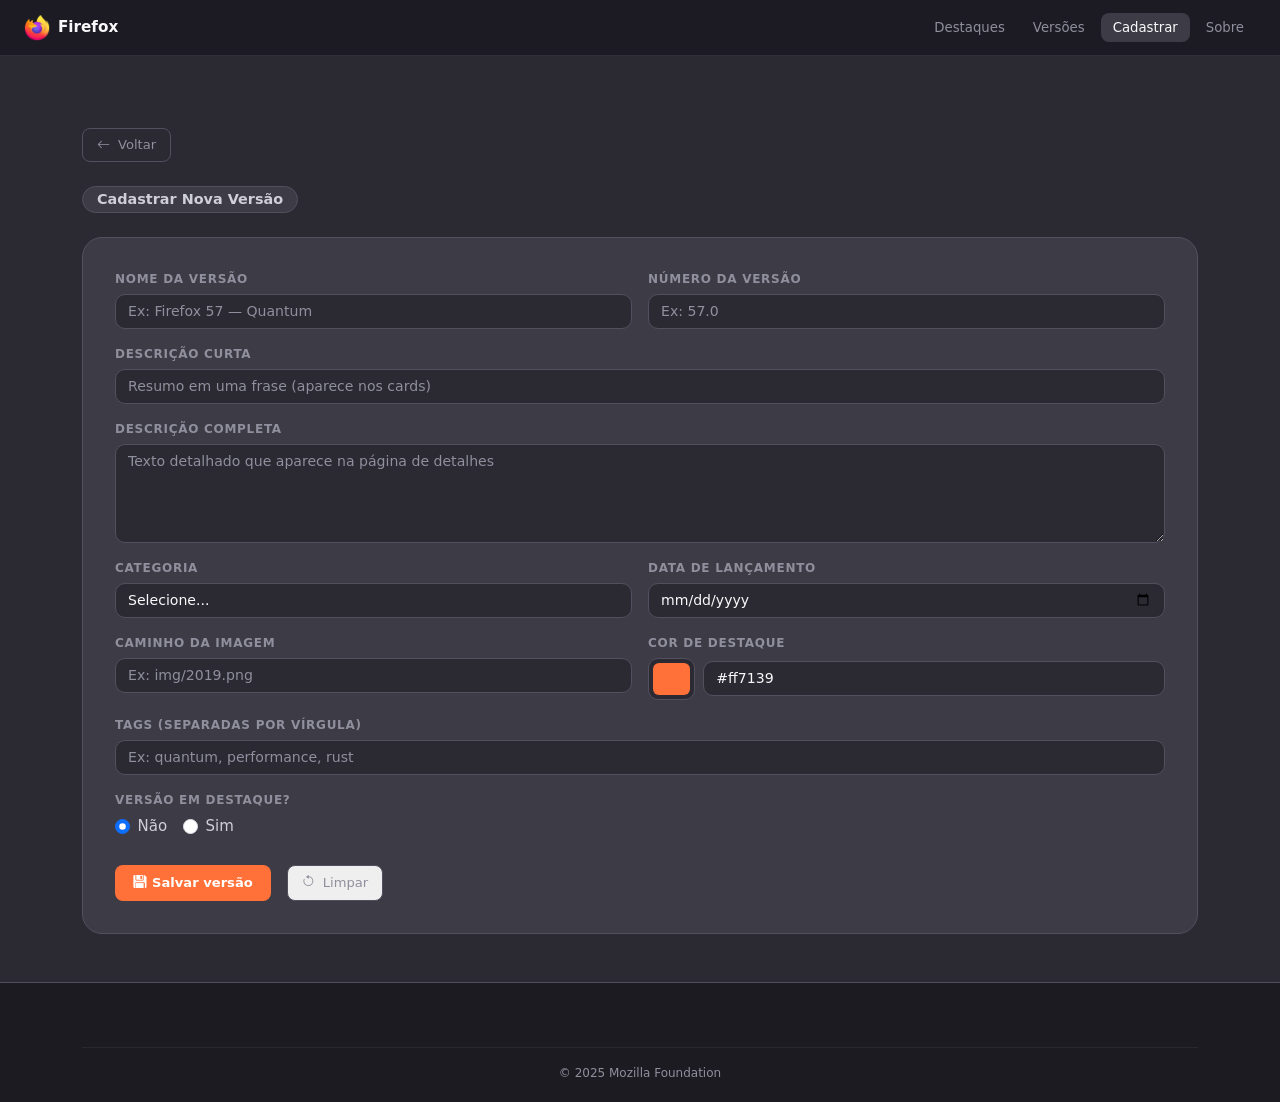
==== public/cadastro_versao.html @ 72270df3 "avanços" ====
<!DOCTYPE html>
<html lang="pt-BR">
<head>
  <meta charset="UTF-8" />
  <meta name="viewport" content="width=device-width, initial-scale=1.0" />
  <title>Cadastrar Versão — Firefox</title>
  <link href="https://cdn.jsdelivr.net/npm/bootstrap@5.3.3/dist/css/bootstrap.min.css" rel="stylesheet" />
  <link href="https://cdn.jsdelivr.net/npm/bootstrap-icons@1.11.3/font/bootstrap-icons.min.css" rel="stylesheet" />
  <link rel="stylesheet" href="style.css" />
</head>
<body>

  <header>
    <nav class="navbar navbar-expand-md fixed-top" id="mainNavbar">
      <div class="container-fluid px-4">
        <a class="navbar-brand d-flex align-items-center gap-2" href="index.html">
          <img src="img/2019.png" alt="Logo Firefox" class="navbar-logo" />
          <span class="navbar-site-name">Firefox</span>
        </a>
        <button class="navbar-toggler border-0" type="button"
                data-bs-toggle="collapse" data-bs-target="#navLinks"
                aria-controls="navLinks" aria-expanded="false" aria-label="Menu">
          <span class="navbar-toggler-icon"></span>
        </button>
        <div class="collapse navbar-collapse justify-content-end" id="navLinks">
          <ul class="navbar-nav gap-1 py-2 py-md-0">
            <li class="nav-item"><a class="nav-link" href="index.html#destaque">Destaques</a></li>
            <li class="nav-item"><a class="nav-link" href="index.html#versoes">Versões</a></li>
            <li class="nav-item"><a class="nav-link active" href="cadastro_versao.html">Cadastrar</a></li>
            <li class="nav-item"><a class="nav-link" href="index.html#sobre">Sobre</a></li>
          </ul>
        </div>
      </div>
    </nav>
  </header>

  <main style="padding-top:80px;min-height:100vh;">
    <div class="container py-5">

      <a href="index.html" class="btn-voltar mb-4 d-inline-flex align-items-center gap-2">
        <i class="bi bi-arrow-left"></i> Voltar
      </a>

      <h2 class="section-title mb-4">
        <span class="title-pill">Cadastrar Nova Versão</span>
      </h2>

      <div id="alertaBox"></div>

      <div class="detalhe-card">
        <div id="formVersao">
          <div class="row g-3">

            <div class="col-12 col-md-6">
              <label class="form-label-custom" for="inputNome">Nome da versão</label>
              <input type="text" id="inputNome" class="input-custom form-control"
                     placeholder="Ex: Firefox 57 — Quantum" />
            </div>

            <div class="col-12 col-md-6">
              <label class="form-label-custom" for="inputVersao">Número da versão</label>
              <input type="text" id="inputVersao" class="input-custom form-control"
                     placeholder="Ex: 57.0" />
            </div>

            <div class="col-12">
              <label class="form-label-custom" for="inputDescCurta">Descrição curta</label>
              <input type="text" id="inputDescCurta" class="input-custom form-control"
                     placeholder="Resumo em uma frase (aparece nos cards)" />
            </div>

            <div class="col-12">
              <label class="form-label-custom" for="inputDescCompleta">Descrição completa</label>
              <textarea id="inputDescCompleta" class="input-custom form-control" rows="4"
                        placeholder="Texto detalhado que aparece na página de detalhes"></textarea>
            </div>

            <div class="col-12 col-md-6">
              <label class="form-label-custom" for="inputCategoria">Categoria</label>
              <select id="inputCategoria" class="input-custom form-select">
                <option value="">Selecione...</option>
                <option value="Performance">Performance</option>
                <option value="Privacidade">Privacidade</option>
                <option value="Design">Design</option>
                <option value="Multimídia">Multimídia</option>
                <option value="Corporativo">Corporativo</option>
                <option value="Histórico">Histórico</option>
              </select>
            </div>

            <div class="col-12 col-md-6">
              <label class="form-label-custom" for="inputLancamento">Data de lançamento</label>
              <input type="date" id="inputLancamento" class="input-custom form-control" />
            </div>

            <div class="col-12 col-md-6">
              <label class="form-label-custom" for="inputImagem">Caminho da imagem</label>
              <input type="text" id="inputImagem" class="input-custom form-control"
                     placeholder="Ex: img/2019.png" />
            </div>

            <div class="col-12 col-md-6">
              <label class="form-label-custom" for="inputCor">Cor de destaque</label>
              <div class="d-flex gap-2 align-items-center">
                <input type="color" id="inputCorPicker" value="#ff7139"
                       class="input-custom form-control form-control-color" style="width:52px;height:42px;padding:4px" />
                <input type="text" id="inputCor" class="input-custom form-control"
                       value="#ff7139" placeholder="#ff7139" />
              </div>
            </div>

            <div class="col-12">
              <label class="form-label-custom" for="inputTags">Tags (separadas por vírgula)</label>
              <input type="text" id="inputTags" class="input-custom form-control"
                     placeholder="Ex: quantum, performance, rust" />
            </div>

            <div class="col-12">
              <label class="form-label-custom">Versão em destaque?</label>
              <div class="d-flex gap-3 mt-1">
                <div class="form-check">
                  <input class="form-check-input" type="radio" name="destaque" id="destaqueNao" value="false" checked />
                  <label class="form-check-label" for="destaqueNao" style="color:var(--text-sub)">Não</label>
                </div>
                <div class="form-check">
                  <input class="form-check-input" type="radio" name="destaque" id="destaqueSim" value="true" />
                  <label class="form-check-label" for="destaqueSim" style="color:var(--text-sub)">Sim</label>
                </div>
              </div>
            </div>

          </div>

          <div class="d-flex gap-3 mt-4">
            <button id="btnSalvar" class="btn-ver-mais">
              <i class="bi bi-floppy-fill"></i> Salvar versão
            </button>
            <button id="btnLimpar" class="btn-voltar d-inline-flex align-items-center gap-2">
              <i class="bi bi-arrow-counterclockwise"></i> Limpar
            </button>
          </div>
        </div>
      </div>

    </div>
  </main>

  <footer>
    <div class="container">
      <hr class="footer-hr" />
      <p class="footer-copy text-center mb-0">© 2025 Mozilla Foundation</p>
    </div>
  </footer>

  <script src="https://cdn.jsdelivr.net/npm/bootstrap@5.3.3/dist/js/bootstrap.bundle.min.js"></script>
  <script src="cadastro_versao.js"></script>
</body>
</html>
---- public/style.css ----
:root {
  --bg:           #2b2a33;
  --bg-nav:       rgba(28, 27, 34, 0.92);
  --card-bg:      #3d3b45;
  --card-hover:   #47454f;
  --border:       #52505e;
  --text:         #f9f9fb;
  --text-sub:     #cfcfd8;
  --text-muted:   #8f8f9d;
  --accent-purple:#9059ff;
  --accent-orange:#ff7139;
  --shadow:       0 4px 20px rgba(0,0,0,0.45);
}

*, *::before, *::after { box-sizing: border-box; }
html { scroll-behavior: smooth; }

body {
  background-color: var(--bg);
  color: var(--text);
  font-family: -apple-system, 'Segoe UI', system-ui, sans-serif;
  font-size: 15px;
  min-height: 100vh;
  overflow-x: hidden;
}

a { text-decoration: none; color: inherit; }
img { display: block; }

.weather-widget {
  position: fixed;
  top: 18px;
  right: 24px;
  z-index: 300;
}
.weather-icon { font-size: 1.3rem; color: var(--text-sub); }
.weather-temp { font-size: .88rem; font-weight: 600; color: var(--text); line-height: 1.2; }
.weather-city { font-size: .7rem; color: var(--text-sub); line-height: 1.2; }

#mainNavbar {
  background: var(--bg-nav) !important;
  backdrop-filter: blur(12px);
  -webkit-backdrop-filter: blur(12px);
  border-bottom: 1px solid rgba(82,80,94,.4);
  height: 56px;
}
.navbar-logo { width: 26px; height: 26px; object-fit: contain; }
.navbar-site-name { font-size: .95rem; font-weight: 700; color: var(--text); }

#mainNavbar .nav-link {
  color: var(--text-muted);
  font-size: .83rem;
  font-weight: 500;
  border-radius: 8px;
  padding: 5px 12px !important;
  transition: background .15s, color .15s;
}
#mainNavbar .nav-link:hover,
#mainNavbar .nav-link.active {
  background: var(--card-bg);
  color: var(--text) !important;
}
.navbar-toggler-icon { filter: invert(1); }
#navLinks.show, #navLinks.collapsing {
  background: var(--bg);
  border-top: 1px solid var(--border);
  padding: 8px 0;
}

#hero {
  min-height: 60vh;
  padding-top: 80px;
  padding-bottom: 20px;
  display: grid;
  place-items: center;
}
.hero-logo  { width: 54px; height: 54px; object-fit: contain; }
.hero-title { font-size: 2.4rem; font-weight: 600; color: var(--text); letter-spacing: -.01em; }

.search-bar {
  background: var(--card-bg);
  border: 1.5px solid var(--border) !important;
  border-radius: 50px !important;
  padding: 10px 20px;
  transition: border-color .2s, box-shadow .2s;
}
.search-bar:focus-within {
  border-color: var(--accent-purple) !important;
  box-shadow: 0 0 0 3px rgba(144,89,255,.2) !important;
}
.search-icon { color: var(--text-muted); font-size: 1rem; flex-shrink: 0; }
.search-input { color: var(--text-sub) !important; font-size: .92rem; caret-color: var(--text); }
.search-input::placeholder { color: var(--text-muted) !important; }
.intro-text { font-size: .9rem; color: var(--text-muted); line-height: 1.65; }

.filtro-select {
  background: var(--card-bg);
  border: 1px solid var(--border);
  color: var(--text-sub);
  border-radius: 8px;
  font-size: .82rem;
  width: auto;
  min-width: 180px;
}
.filtro-select:focus { border-color: var(--accent-purple); box-shadow: none; }
.filtro-select option { background: var(--card-bg); }

.section-title { font-size: 1.1rem; font-weight: 600; }
.title-pill {
  display: inline-block;
  padding: 4px 14px;
  background: var(--card-bg);
  border: 1px solid var(--border);
  border-radius: 50px;
  font-size: .9rem;
  color: var(--text-sub);
}

.versao-badge {
  display: inline-block;
  font-size: .7rem;
  font-weight: 700;
  padding: 3px 10px;
  border-radius: 50px;
  letter-spacing: .04em;
}
.versao-badge-lg { font-size: .85rem; padding: 5px 14px; }

.badge-destaque {
  display: inline-block;
  font-size: .68rem;
  font-weight: 700;
  padding: 3px 10px;
  border-radius: 50px;
  background: rgba(255,113,57,.15);
  color: var(--accent-orange);
  border: 1px solid rgba(255,113,57,.3);
}

.section-destaque {
  padding: 48px 0 56px;
  border-top: 1px solid var(--border);
}

.carousel-slide-inner {
  display: flex;
  flex-direction: column;
  align-items: center;
  gap: 24px;
  padding: 40px 32px;
  background: var(--card-bg);
  min-height: 280px;
}
@media (min-width: 768px) {
  .carousel-slide-inner {
    flex-direction: row;
    padding: 48px 56px;
  }
}

.carousel-slide-img {
  flex-shrink: 0;
  width: 140px;
  height: 140px;
  background: #111;
  border-radius: 20px;
  display: grid;
  place-items: center;
  border: 1px solid var(--border);
}
.carousel-slide-img img { width: 100px; height: 100px; object-fit: contain; }
.carousel-slide-body { flex: 1; }
.carousel-slide-title { font-size: 1.5rem; font-weight: 700; color: var(--text); margin: 10px 0 8px; }
.carousel-slide-desc { font-size: .9rem; color: var(--text-sub); line-height: 1.6; margin-bottom: 8px; }
.carousel-slide-data { font-size: .78rem; color: var(--text-muted); margin-bottom: 16px; }
.carousel-slide-data i { margin-right: 4px; }

.carousel-btn {
  display: inline-flex;
  align-items: center;
  justify-content: center;
  width: 36px;
  height: 36px;
  background: var(--card-bg);
  border: 1px solid var(--border);
  border-radius: 50%;
  color: var(--text);
  font-size: 1rem;
  transition: background .15s;
}
.carousel-btn:hover { background: var(--card-hover); }
.carousel-control-prev, .carousel-control-next { width: auto; opacity: 1; }
.carousel-control-prev { left: -48px; }
.carousel-control-next { right: -48px; }

.carousel-indicators button {
  width: 8px !important;
  height: 8px !important;
  border-radius: 50% !important;
  background: var(--border) !important;
  border: none !important;
  opacity: 1 !important;
  margin: 0 4px !important;
}
.carousel-indicators button.active { background: var(--accent-orange) !important; }

.btn-ver-mais {
  display: inline-flex;
  align-items: center;
  gap: 6px;
  padding: 8px 18px;
  background: var(--accent-orange);
  color: #fff;
  border-radius: 8px;
  font-size: .82rem;
  font-weight: 600;
  border: none;
  cursor: pointer;
  transition: opacity .15s, transform .15s;
}
.btn-ver-mais:hover { opacity: .88; transform: translateX(2px); color: #fff; }

.section-versoes {
  padding: 56px 0;
  border-top: 1px solid var(--border);
}

.versao-card {
  background: var(--card-bg);
  border: 1px solid var(--border);
  border-radius: 16px;
  overflow: hidden;
  transition: transform .2s, box-shadow .2s;
  height: 100%;
}
.versao-card:hover { transform: translateY(-4px); box-shadow: var(--shadow); }

.versao-card-img {
  position: relative;
  height: 140px;
  background: #111;
  display: grid;
  place-items: center;
  border-bottom: 1px solid var(--border);
}
.versao-card-img img { width: 80px; height: 80px; object-fit: contain; }
.versao-card-img .badge-destaque { position: absolute; top: 10px; right: 10px; }

.versao-card-body { padding: 16px 18px 18px; }
.versao-card-title { font-size: .95rem; font-weight: 600; color: var(--text); margin: 8px 0 6px; }
.versao-card-desc  { font-size: .8rem; color: var(--text-sub); line-height: 1.55; margin: 0; }
.versao-data { font-size: .7rem; color: var(--text-muted); }
.versao-data i { margin-right: 3px; }

.versao-card-footer {
  display: flex;
  justify-content: space-between;
  align-items: center;
  margin-top: 14px;
  padding-top: 12px;
  border-top: 1px solid var(--border);
}
.ext-count { font-size: .72rem; color: var(--text-muted); }
.ext-count i { margin-right: 3px; }
.ver-link { font-size: .72rem; color: var(--accent-purple); font-weight: 600; }

.section-sobre-aluno {
  padding: 56px 0;
  border-top: 1px solid var(--border);
}
.aluno-card {
  background: linear-gradient(135deg, rgba(255,113,57,.07), rgba(144,89,255,.07));
  border: 1px solid var(--border);
  border-radius: 20px;
  padding: 36px;
}
.aluno-label {
  font-size: .72rem;
  font-weight: 700;
  text-transform: uppercase;
  letter-spacing: .07em;
  color: var(--accent-purple);
  margin-bottom: 10px;
}
.aluno-sobre-texto { font-size: .85rem; color: var(--text-sub); line-height: 1.7; }
.aluno-avatar { font-size: 2.6rem; color: var(--text-muted); line-height: 1; }
.aluno-nome { font-size: .9rem; font-weight: 600; color: var(--text); }
.aluno-detalhe { font-size: .78rem; color: var(--text-muted); }

.btn-voltar {
  font-size: .82rem;
  color: var(--text-muted);
  padding: 6px 14px;
  border: 1px solid var(--border);
  border-radius: 8px;
  transition: background .15s, color .15s;
}
.btn-voltar:hover { background: var(--card-bg); color: var(--text); }

.detalhe-card {
  background: var(--card-bg);
  border: 1px solid var(--border);
  border-radius: 20px;
  padding: 32px;
}

.detalhe-img-wrap {
  position: relative;
  width: 140px;
  height: 140px;
  margin: 0 auto;
}
.detalhe-img { width: 100%; height: 100%; object-fit: contain; position: relative; z-index: 2; }
.detalhe-img-glow {
  position: absolute;
  inset: -20px;
  z-index: 1;
  border-radius: 50%;
  filter: blur(20px);
  opacity: .6;
}

.detalhe-titulo { font-size: 1.5rem; font-weight: 700; color: var(--text); margin-bottom: 8px; }
.detalhe-desc   { font-size: .9rem; color: var(--text-sub); line-height: 1.6; margin-bottom: 10px; }
.detalhe-conteudo { font-size: .85rem; color: var(--text-muted); line-height: 1.7; margin-bottom: 16px; }

.info-item {
  background: var(--bg);
  border: 1px solid var(--border);
  border-radius: 12px;
  padding: 12px 14px;
  display: flex;
  flex-direction: column;
  gap: 2px;
}
.info-icon { font-size: .9rem; color: var(--accent-purple); margin-bottom: 4px; }
.info-label { font-size: .65rem; text-transform: uppercase; letter-spacing: .06em; color: var(--text-muted); }
.info-valor { font-size: .82rem; font-weight: 600; color: var(--text); }

.tag-chip {
  display: inline-block;
  font-size: .7rem;
  padding: 3px 10px;
  background: rgba(144,89,255,.12);
  color: var(--accent-purple);
  border: 1px solid rgba(144,89,255,.25);
  border-radius: 50px;
}

.ext-card {
  background: var(--card-bg);
  border: 1px solid var(--border);
  border-radius: 14px;
  padding: 18px 14px;
  text-align: center;
  height: 100%;
  transition: transform .2s, box-shadow .2s;
}
.ext-card:hover { transform: translateY(-3px); box-shadow: var(--shadow); }
.ext-icon {
  width: 56px;
  height: 56px;
  border-radius: 14px;
  display: grid;
  place-items: center;
  margin: 0 auto 10px;
  border: 1px solid var(--border);
}
.ext-nome { font-size: .82rem; font-weight: 600; color: var(--text); margin-bottom: 4px; }
.ext-desc { font-size: .72rem; color: var(--text-muted); line-height: 1.5; margin: 0; }

.comentarios-lista { display: flex; flex-direction: column; gap: 12px; }
.comentario-item {
  background: var(--bg);
  border: 1px solid var(--border);
  border-radius: 12px;
  padding: 14px 16px;
}

.nav-versoes {
  padding: 24px 0;
  border-top: 1px solid var(--border);
  margin-top: 16px;
}
.btn-nav-versao {
  display: inline-flex;
  align-items: center;
  gap: 6px;
  font-size: .82rem;
  color: var(--text-muted);
  padding: 6px 14px;
  border: 1px solid var(--border);
  border-radius: 8px;
  transition: background .15s, color .15s;
}
.btn-nav-versao:hover { background: var(--card-bg); color: var(--text); }

.form-label-custom {
  font-size: .75rem;
  font-weight: 600;
  text-transform: uppercase;
  letter-spacing: .06em;
  color: var(--text-muted);
  margin-bottom: 6px;
  display: block;
}
.input-custom {
  background: var(--bg) !important;
  border: 1px solid var(--border) !important;
  color: var(--text) !important;
  border-radius: 10px !important;
  font-size: .88rem;
  transition: border-color .2s, box-shadow .2s;
}
.input-custom:focus {
  border-color: var(--accent-purple) !important;
  box-shadow: 0 0 0 3px rgba(144,89,255,.15) !important;
  outline: none;
}
.input-custom::placeholder { color: var(--text-muted) !important; }
.input-custom option { background: var(--card-bg); color: var(--text); }

.social-link {
  width: 38px; height: 38px;
  background: var(--card-bg);
  border: 1px solid var(--border);
  border-radius: 10px;
  color: var(--text-sub);
  font-size: 1rem;
  display: grid;
  place-items: center;
  transition: background .15s, transform .15s, color .15s;
}
.social-link:hover { background: var(--card-hover); transform: translateY(-2px); color: var(--text); }

footer {
  background: #1c1b22;
  border-top: 1px solid var(--border);
  padding: 40px 0 20px;
}
.footer-logo { width: 26px; height: 26px; object-fit: contain; }
.footer-brand-name {
  font-size: 1rem; font-weight: 700;
  background: linear-gradient(90deg, #ff7139, #ffb900);
  -webkit-background-clip: text;
  -webkit-text-fill-color: transparent;
  background-clip: text;
}
.footer-desc { font-size: .78rem; color: var(--text-muted); line-height: 1.6; max-width: 300px; }
.footer-social-label { font-size: .72rem; font-weight: 600; text-transform: uppercase; letter-spacing: .07em; color: var(--text-muted); }
.footer-hr { border-color: var(--border); margin: 24px 0 16px; }
.footer-copy { font-size: .75rem; color: var(--text-muted); }

::-webkit-scrollbar        { width: 6px; }
::-webkit-scrollbar-track  { background: var(--bg); }
::-webkit-scrollbar-thumb  { background: var(--border); border-radius: 3px; }
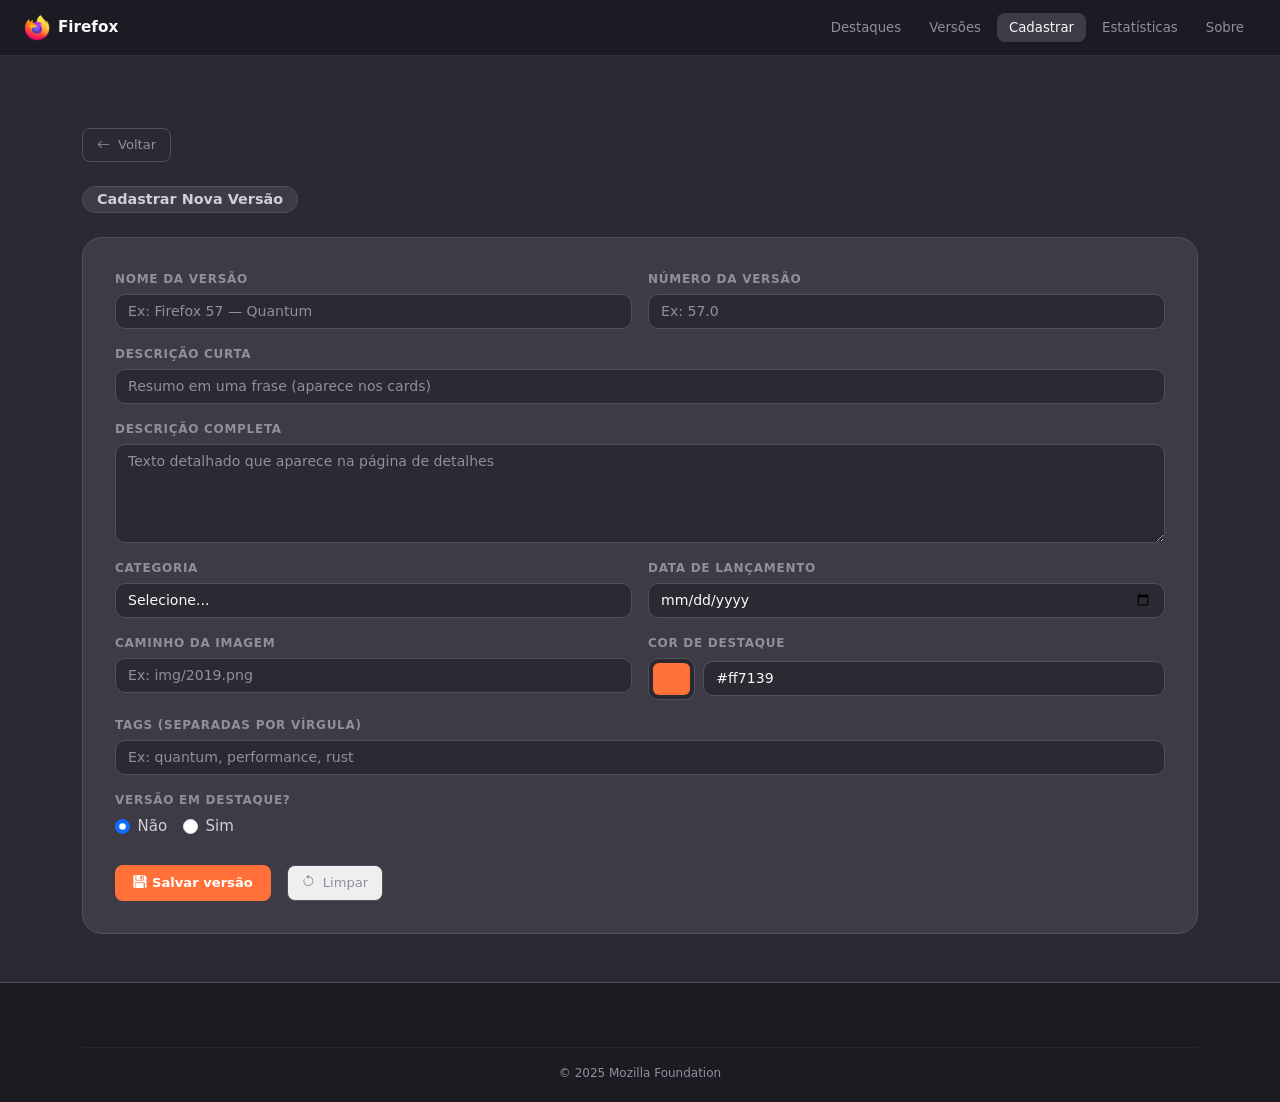
==== commit 822be585: "docs: alterações do README.md" ====
--- a/public/cadastro_versao.html
+++ b/public/cadastro_versao.html
@@ -27,6 +27,7 @@
             <li class="nav-item"><a class="nav-link" href="index.html#destaque">Destaques</a></li>
             <li class="nav-item"><a class="nav-link" href="index.html#versoes">Versões</a></li>
             <li class="nav-item"><a class="nav-link active" href="cadastro_versao.html">Cadastrar</a></li>
+            <li class="nav-item"><a class="nav-link" href="apresentacao.html">Estatísticas</a></li>
             <li class="nav-item"><a class="nav-link" href="index.html#sobre">Sobre</a></li>
           </ul>
         </div>
--- a/public/style.css
+++ b/public/style.css
@@ -453,4 +453,47 @@
 
 ::-webkit-scrollbar        { width: 6px; }
 ::-webkit-scrollbar-track  { background: var(--bg); }
-::-webkit-scrollbar-thumb  { background: var(--border); border-radius: 3px; }+::-webkit-scrollbar-thumb  { background: var(--border); border-radius: 3px; }
+
+/* ════════════════════════════════════════════
+   PÁGINA DE APRESENTAÇÃO — Chart.js
+════════════════════════════════════════════ */
+.resumo-card {
+  background: var(--card-bg);
+  border: 1px solid var(--border);
+  border-radius: 14px;
+  padding: 18px 16px;
+  display: flex;
+  flex-direction: column;
+  align-items: center;
+  gap: 6px;
+  text-align: center;
+  height: 100%;
+}
+.resumo-card i { font-size: 1.6rem; }
+.resumo-valor { font-size: 1.5rem; font-weight: 700; color: var(--text); }
+.resumo-label { font-size: .72rem; color: var(--text-muted); }
+
+.grafico-card {
+  background: var(--card-bg);
+  border: 1px solid var(--border);
+  border-radius: 16px;
+  padding: 24px;
+  height: 100%;
+}
+.grafico-titulo {
+  font-size: .95rem;
+  font-weight: 600;
+  color: var(--text);
+  margin-bottom: 18px;
+  display: flex;
+  align-items: center;
+  gap: 8px;
+}
+.grafico-titulo i { color: var(--accent-orange); }
+
+.grafico-wrap {
+  position: relative;
+  height: 300px;
+}
+.grafico-wrap-linha { height: 280px; }
